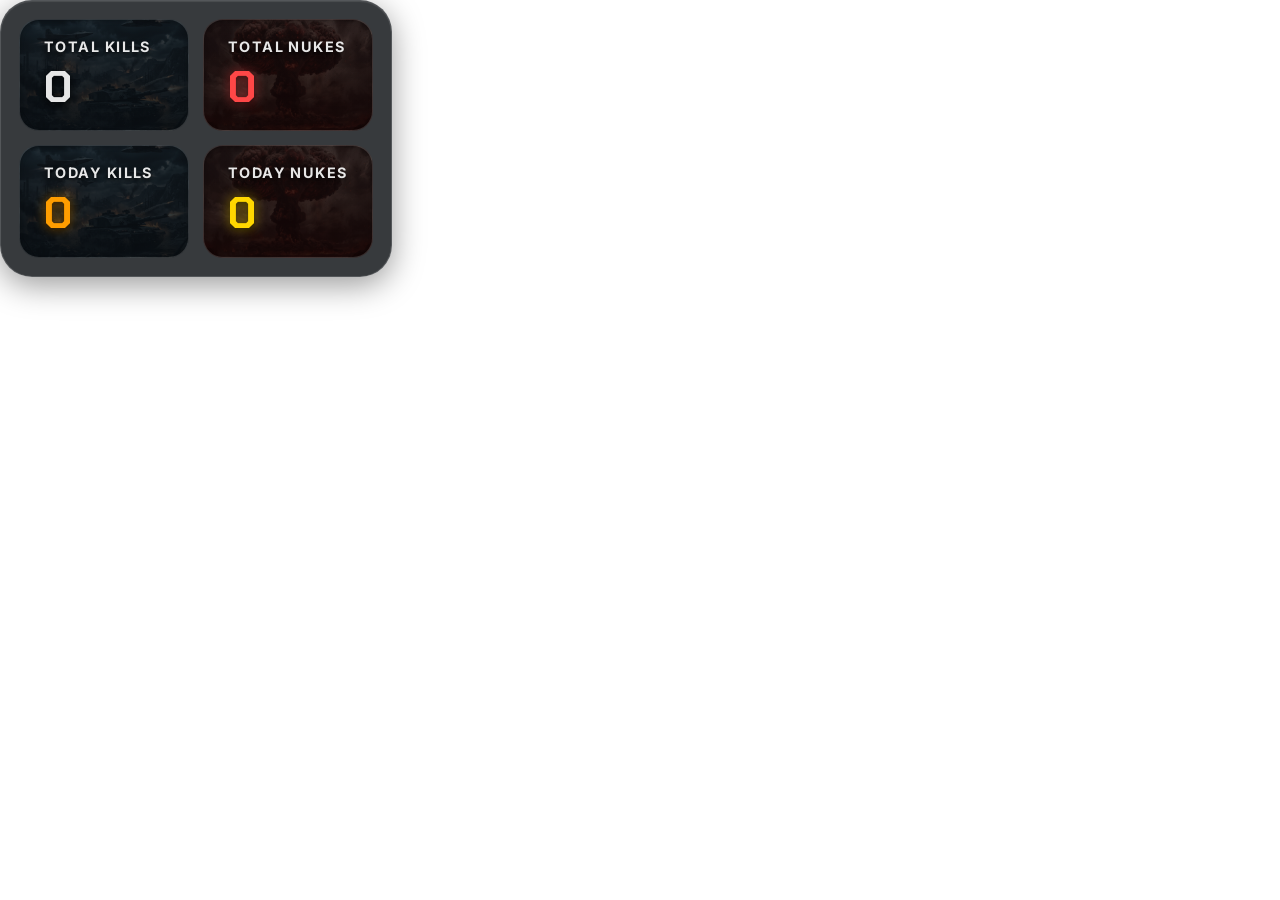
==== index.html @ 0ee02aaa "initial commit: Add overlay sourcem README and gitignore" ====
<!doctype html>
<html lang="en">
    <head>
        <meta charset="utf-8" />
        <meta name="viewport" content="width=device-width, initial-scale=1.0" />
        <title>Nuke Counter</title>
        <link rel="stylesheet" type="text/css" href="./style.css" />
        <script type="text/javascript" src="./nuke_counter.js" defer></script>
    </head>
    <body>
        <div class="shell">
            <div class="grid">
                <div class="metric">
                    <div class="label">Total Kills</div>
                    <div id="total-kill" class="count">0</div>
                </div>
                <div class="metric">
                    <div class="label">Total Nukes</div>
                    <div id="total-nuke" class="count">0</div>
                </div>
                <div class="metric">
                    <div class="label">Today Kills</div>
                    <div id="today-kill" class="count-side">0</div>
                </div>
                <div class="metric">
                    <div class="label">Today Nukes</div>
                    <div id="today-nuke" class="count-side">0</div>
                </div>
            </div>
        </div>
        <!-- Edit Modal for OBS -->
        <div id="edit-modal" class="modal-overlay" style="display: none;">
            <div class="modal-content">
                <h3>手動修改數據</h3>
                <div class="input-group">
                    <label>Total Kills (總擊殺)</label>
                    <input type="number" id="input-total-kills" />
                </div>
                <div class="input-group">
                    <label>Total Nukes (總核彈)</label>
                    <input type="number" id="input-total-nukes" />
                </div>
                <div class="modal-actions">
                    <button id="btn-save">儲存 (Save)</button>
                    <button id="btn-cancel">取消 (Cancel)</button>
                </div>
            </div>
        </div>
    </body>
</html>
---- style.css ----
@import url('https://fonts.googleapis.com/css2?family=Chakra+Petch:wght@500;700&family=Inter:wght@400;600&display=swap');

body {
    margin: 0;
    overflow: hidden;
    background: transparent;
    /* Inter for clean Apple-like labels, Chakra Petch for War Thunder-like tech numbers */
    font-family: 'Inter', sans-serif;
    text-rendering: optimizeLegibility;
    -webkit-font-smoothing: antialiased;
    -moz-osx-font-smoothing: grayscale;
}

.shell {
    display: inline-flex;
    flex-direction: column;
    align-items: stretch;
    justify-content: center;
    min-width: 320px;
    padding: 18px;
    
    /* Apple Glassmorphism Effect - Optimized for OBS to avoid roughness */
    background: rgba(20, 24, 28, 0.85);
    
    /* Apple style smooth rounded corners and border */
    border-radius: 32px;
    border: 1px solid rgba(255, 255, 255, 0.15);
    box-shadow: 
        0 8px 32px rgba(0, 0, 0, 0.4),
        inset 0 1px 1px rgba(255, 255, 255, 0.1);
    
    color: #ffffff;
}

.grid {
    display: grid;
    grid-template-columns: repeat(2, 1fr);
    gap: 14px;
}

.metric {
    position: relative;
    display: flex;
    flex-direction: column;
    align-items: flex-start;
    justify-content: center;
    padding: 18px 24px;
    
    /* Inner glass effect base */
    background-color: rgba(0, 0, 0, 0.4);
    border-radius: 20px;
    border: 1px solid rgba(255, 255, 255, 0.15);
    box-shadow: inset 0 2px 4px rgba(0, 0, 0, 0.2);
    
    transition: transform 0.3s cubic-bezier(0.25, 1, 0.5, 1), filter 0.3s ease;
}

.metric:hover {
    transform: scale(1.02);
    filter: brightness(1.25);
}

.label {
    font-size: 0.9rem;
    letter-spacing: 0.1em;
    text-transform: uppercase;
    color: rgba(255, 255, 255, 0.9);
    font-weight: 700;
    margin-bottom: 8px;
    text-shadow: 0 2px 4px rgba(0,0,0,0.9);
}

.count, .count-side {
    margin: 0;
    /* War Thunder tech/military font for the numbers */
    font-family: 'Chakra Petch', sans-serif;
    font-size: 2.8rem;
    font-weight: 700;
    line-height: 1.1;
    color: #ffffff;
    text-shadow: 0 2px 8px rgba(0,0,0,1);
}

/* Kills Blocks Background (1st & 3rd) */
.metric:nth-child(1), .metric:nth-child(3) {
    background-image: 
        linear-gradient(to bottom, rgba(15, 20, 25, 0.65), rgba(10, 15, 20, 0.85)),
        url('./kill_bg.png');
    background-size: cover;
    background-position: center;
}

/* Nuke Blocks Background (2nd & 4th) */
.metric:nth-child(2), .metric:nth-child(4) {
    background-image: 
        linear-gradient(to bottom, rgba(25, 10, 10, 0.65), rgba(20, 5, 5, 0.85)),
        url('./nuke_bg.png');
    background-size: cover;
    background-position: center;
}

/* War Thunder style accents (Orange, Red, White, Yellow) */
.metric:nth-child(1) .count {
    color: #e6e6e6; /* Silver/White for Total Kills */
}

.metric:nth-child(2) .count {
    color: #ff4747; /* WT Red for Total Nukes */
    text-shadow: 0 0 12px rgba(255, 71, 71, 0.6), 0 2px 4px rgba(0,0,0,0.9);
}

.metric:nth-child(3) .count-side {
    color: #ff9d00; /* WT Orange for Today Kills */
    text-shadow: 0 0 12px rgba(255, 157, 0, 0.6), 0 2px 4px rgba(0,0,0,0.9);
}

.metric:nth-child(4) .count-side {
    color: #ffd700; /* WT Yellow/Gold for Today Nukes */
    text-shadow: 0 0 12px rgba(255, 215, 0, 0.6), 0 2px 4px rgba(0,0,0,0.9);
}

/* Floating Animations */
.floating-text {
    position: absolute;
    /* 位置改成可調整的 CSS 變數，方便固定在指定座標 */
    left: var(--floating-left, auto);
    right: var(--floating-right, 15px);
    top: var(--floating-top, 50%);
    font-family: 'Chakra Petch', sans-serif;
    font-size: 2.2rem;
    font-weight: 700;
    opacity: 0;
    pointer-events: none;
    /* 👇 這裡的 3.0s 是動畫的總持續時間，若要改長短，請同步修改 nuke_counter.js 的時間 */
    animation: floatUp 5.0s cubic-bezier(0.25, 1, 0.5, 1) forwards;
}

.floating-text.kill-anim {
    color: #ff9d00;
    text-shadow: 0 0 15px #ff9d00, 0 2px 5px #000;
}

.floating-text.nuke-anim {
    color: #ff4747;
    text-shadow: 0 0 20px #ff4747, 0 2px 5px #000;
    /* 固定在一點時，讓動畫只做縮放/淡出，不再往上飄 */
    left: var(--nuke-left, auto);
    right: auto;
    top: var(--nuke-top, 50%);
}

.nuke-text-wrap {
    display: flex;
    align-items: center;
    justify-content: center;
}

.nuke-plus-one {
    white-space: nowrap;
}

.nuke-gif-wrap {
    position: absolute;
    left: var(--nuke-gif-left, var(--nuke-left, auto));
    top: var(--nuke-gif-top, var(--nuke-top, 50%));
    transform: translate(var(--nuke-gif-offset-x, -90px), var(--nuke-gif-offset-y, -20px));
    pointer-events: none;
}

.nuke-gif {
    /* 👇 這裡可以調整 GIF 的大小 */
    width: 150px;
    height: auto;
    object-fit: contain;
    filter: drop-shadow(0 0 8px rgba(255, 71, 71, 0.8));
}

@keyframes floatUp {
    0% {
        opacity: 0;
        transform: translateY(0) scale(0.5);
    }
    15% {
        opacity: 1;
        transform: translateY(0) scale(1.3);
    }
    100% {
        opacity: 0;
        transform: translateY(0) scale(1);
    }
}

@media (max-width: 380px) {
    .shell {
        min-width: 280px;
        border-radius: 24px;
        padding: 14px;
    }
    .count, .count-side {
        font-size: 1.8rem;
    }
    .metric {
        border-radius: 16px;
    }
}

/* Modal Styling */
.modal-overlay {
    position: fixed;
    top: 0;
    left: 0;
    width: 100%;
    height: 100%;
    background: rgba(0, 0, 0, 0.6);
    display: flex;
    justify-content: center;
    align-items: center;
    z-index: 1000;
}

.modal-content {
    background: #1a1e24;
    padding: 24px;
    border-radius: 16px;
    border: 1px solid rgba(255, 255, 255, 0.2);
    width: 280px;
    box-shadow: 0 10px 30px rgba(0, 0, 0, 0.8);
    color: #fff;
    font-family: 'Inter', sans-serif;
}

.modal-content h3 {
    margin-top: 0;
    margin-bottom: 20px;
    font-size: 1.2rem;
    text-align: center;
}

.input-group {
    margin-bottom: 16px;
}

.input-group label {
    display: block;
    font-size: 0.85rem;
    margin-bottom: 8px;
    color: #ccc;
}

.input-group input {
    width: 100%;
    box-sizing: border-box;
    padding: 8px;
    border-radius: 6px;
    border: 1px solid #444;
    background: #0f1216;
    color: #fff;
    font-family: 'Chakra Petch', sans-serif;
    font-size: 1.2rem;
}

.modal-actions {
    display: flex;
    justify-content: space-between;
    margin-top: 24px;
}

.modal-actions button {
    flex: 1;
    padding: 10px;
    margin: 0 5px;
    border: none;
    border-radius: 8px;
    cursor: pointer;
    font-family: 'Inter', sans-serif;
    font-weight: 600;
    transition: background 0.2s;
}

#btn-save {
    background: #ff9d00;
    color: #000;
}
#btn-save:hover {
    background: #ffaa22;
}

#btn-cancel {
    background: #444;
    color: #fff;
}
#btn-cancel:hover {
    background: #555;
}
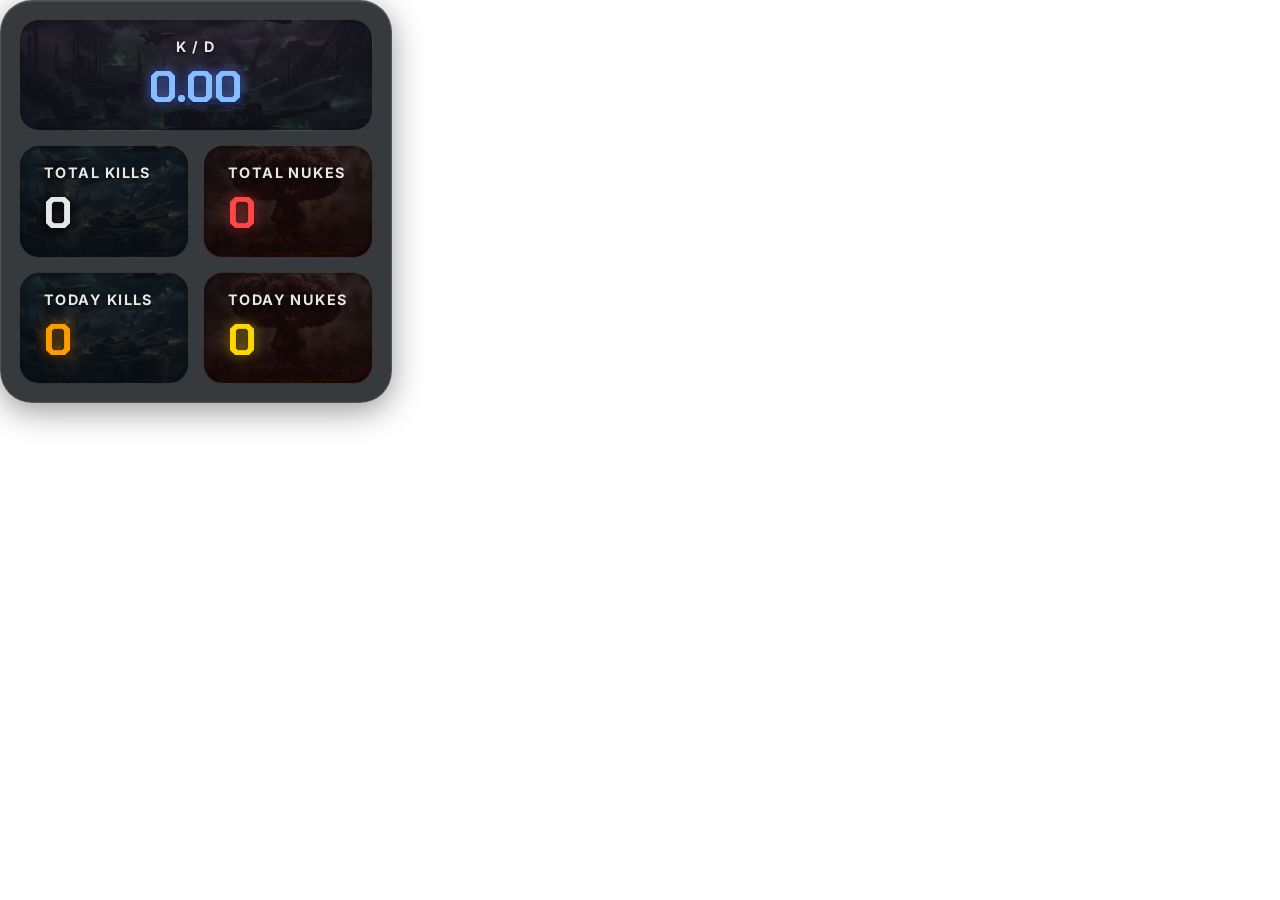
==== commit e0ff5d72: "Added K/D and Death counter" ====
--- a/index.html
+++ b/index.html
@@ -10,19 +10,23 @@
     <body>
         <div class="shell">
             <div class="grid">
-                <div class="metric">
+                <div class="metric kd-metric full-width">
+                    <div class="label">K / D</div>
+                    <div id="total-kd" class="count-side">0.00</div>
+                </div>
+                <div class="metric kill-metric">
                     <div class="label">Total Kills</div>
                     <div id="total-kill" class="count">0</div>
                 </div>
-                <div class="metric">
+                <div class="metric nuke-metric">
                     <div class="label">Total Nukes</div>
                     <div id="total-nuke" class="count">0</div>
                 </div>
-                <div class="metric">
+                <div class="metric kill-metric">
                     <div class="label">Today Kills</div>
                     <div id="today-kill" class="count-side">0</div>
                 </div>
-                <div class="metric">
+                <div class="metric nuke-metric">
                     <div class="label">Today Nukes</div>
                     <div id="today-nuke" class="count-side">0</div>
                 </div>
@@ -32,13 +36,33 @@
         <div id="edit-modal" class="modal-overlay" style="display: none;">
             <div class="modal-content">
                 <h3>手動修改數據</h3>
-                <div class="input-group">
-                    <label>Total Kills (總擊殺)</label>
-                    <input type="number" id="input-total-kills" />
+                <div style="display: flex; gap: 10px; margin-bottom: 10px;">
+                    <div class="input-group" style="flex: 1; margin-bottom: 0;">
+                        <label>Today Kills (今日擊殺)</label>
+                        <input type="number" id="input-today-kills" />
+                    </div>
+                    <div class="input-group" style="flex: 1; margin-bottom: 0;">
+                        <label>Total Deaths (總死亡)</label>
+                        <input type="number" id="input-total-deaths" />
+                    </div>
                 </div>
-                <div class="input-group">
-                    <label>Total Nukes (總核彈)</label>
-                    <input type="number" id="input-total-nukes" />
+                <div style="display: flex; gap: 10px; margin-bottom: 10px;">
+                    <div class="input-group" style="flex: 1; margin-bottom: 0;">
+                        <label>Total Kills (總擊殺)</label>
+                        <input type="number" id="input-total-kills" />
+                    </div>
+                    <div class="input-group" style="flex: 1; margin-bottom: 0;">
+                        <label>Total Nukes (總核彈)</label>
+                        <input type="number" id="input-total-nukes" />
+                    </div>
+                </div>
+                <div style="display: flex; gap: 10px;">
+                    <div class="input-group" style="flex: 1; margin-bottom: 0;">
+                        <label>Today Nukes (今日核彈)</label>
+                        <input type="number" id="input-today-nukes" />
+                    </div>
+                    <div class="input-group" style="flex: 1; margin-bottom: 0; visibility: hidden;">
+                    </div>
                 </div>
                 <div class="modal-actions">
                     <button id="btn-save">儲存 (Save)</button>
--- a/style.css
+++ b/style.css
@@ -60,6 +60,11 @@
     filter: brightness(1.25);
 }
 
+.full-width {
+    grid-column: span 2;
+    align-items: center;
+}
+
 .label {
     font-size: 0.9rem;
     letter-spacing: 0.1em;
@@ -81,8 +86,8 @@
     text-shadow: 0 2px 8px rgba(0,0,0,1);
 }
 
-/* Kills Blocks Background (1st & 3rd) */
-.metric:nth-child(1), .metric:nth-child(3) {
+/* Kills Blocks Background */
+.metric.kill-metric {
     background-image: 
         linear-gradient(to bottom, rgba(15, 20, 25, 0.65), rgba(10, 15, 20, 0.85)),
         url('./kill_bg.png');
@@ -90,8 +95,28 @@
     background-position: center;
 }
 
-/* Nuke Blocks Background (2nd & 4th) */
-.metric:nth-child(2), .metric:nth-child(4) {
+/* Deaths Blocks Background */
+.metric.death-metric {
+    background-image: 
+        linear-gradient(to bottom, rgba(20, 15, 15, 0.65), rgba(15, 10, 10, 0.85)),
+        url('./kill_bg.png');
+    background-size: cover;
+    background-position: center;
+    filter: grayscale(0.5); /* Makes it look duller/different from kills */
+}
+
+/* KD Blocks Background */
+.metric.kd-metric {
+    background-image: 
+        linear-gradient(to bottom, rgba(15, 25, 20, 0.65), rgba(10, 20, 15, 0.85)),
+        url('./kill_bg.png');
+    background-size: cover;
+    background-position: center;
+    filter: hue-rotate(90deg); /* Slight greenish tint */
+}
+
+/* Nuke Blocks Background */
+.metric.nuke-metric {
     background-image: 
         linear-gradient(to bottom, rgba(25, 10, 10, 0.65), rgba(20, 5, 5, 0.85)),
         url('./nuke_bg.png');
@@ -99,22 +124,30 @@
     background-position: center;
 }
 
-/* War Thunder style accents (Orange, Red, White, Yellow) */
-.metric:nth-child(1) .count {
-    color: #e6e6e6; /* Silver/White for Total Kills */
-}
-
-.metric:nth-child(2) .count {
+/* War Thunder style accents (Orange, Red, White, Yellow, Green) */
+.kill-metric .count { color: #e6e6e6; }
+.kill-metric .count-side {
+    color: #ff9d00; /* WT Orange for Today Kills */
+    text-shadow: 0 0 12px rgba(255, 157, 0, 0.6), 0 2px 4px rgba(0,0,0,0.9);
+}
+
+.death-metric .count { color: #e6e6e6; }
+.death-metric .count-side {
+    color: #ff6b6b; /* Soft red for deaths */
+    text-shadow: 0 0 12px rgba(255, 107, 107, 0.6), 0 2px 4px rgba(0,0,0,0.9);
+}
+
+.kd-metric .count { color: #e6e6e6; }
+.kd-metric .count-side {
+    color: #00ff88; /* Bright green for today KD */
+    text-shadow: 0 0 12px rgba(0, 255, 136, 0.6), 0 2px 4px rgba(0,0,0,0.9);
+}
+
+.nuke-metric .count {
     color: #ff4747; /* WT Red for Total Nukes */
     text-shadow: 0 0 12px rgba(255, 71, 71, 0.6), 0 2px 4px rgba(0,0,0,0.9);
 }
-
-.metric:nth-child(3) .count-side {
-    color: #ff9d00; /* WT Orange for Today Kills */
-    text-shadow: 0 0 12px rgba(255, 157, 0, 0.6), 0 2px 4px rgba(0,0,0,0.9);
-}
-
-.metric:nth-child(4) .count-side {
+.nuke-metric .count-side {
     color: #ffd700; /* WT Yellow/Gold for Today Nukes */
     text-shadow: 0 0 12px rgba(255, 215, 0, 0.6), 0 2px 4px rgba(0,0,0,0.9);
 }
@@ -131,13 +164,13 @@
     font-weight: 700;
     opacity: 0;
     pointer-events: none;
-    /* 👇 這裡的 3.0s 是動畫的總持續時間，若要改長短，請同步修改 nuke_counter.js 的時間 */
-    animation: floatUp 5.0s cubic-bezier(0.25, 1, 0.5, 1) forwards;
 }
 
 .floating-text.kill-anim {
     color: #ff9d00;
     text-shadow: 0 0 15px #ff9d00, 0 2px 5px #000;
+    /* 擊殺連殺視窗是 2.5 秒，所以動畫時間設為 2.5s */
+    animation: floatUp 2.5s cubic-bezier(0.25, 1, 0.5, 1) forwards;
 }
 
 .floating-text.nuke-anim {
@@ -147,6 +180,8 @@
     left: var(--nuke-left, auto);
     right: auto;
     top: var(--nuke-top, 50%);
+    /* 核彈維持 5.0 秒 */
+    animation: floatUp 5.0s cubic-bezier(0.25, 1, 0.5, 1) forwards;
 }
 
 .nuke-text-wrap {
@@ -180,9 +215,17 @@
         opacity: 0;
         transform: translateY(0) scale(0.5);
     }
-    15% {
+    10% {
         opacity: 1;
         transform: translateY(0) scale(1.3);
+    }
+    20% {
+        opacity: 1;
+        transform: translateY(0) scale(1);
+    }
+    85% {
+        opacity: 1;
+        transform: translateY(0) scale(1);
     }
     100% {
         opacity: 0;
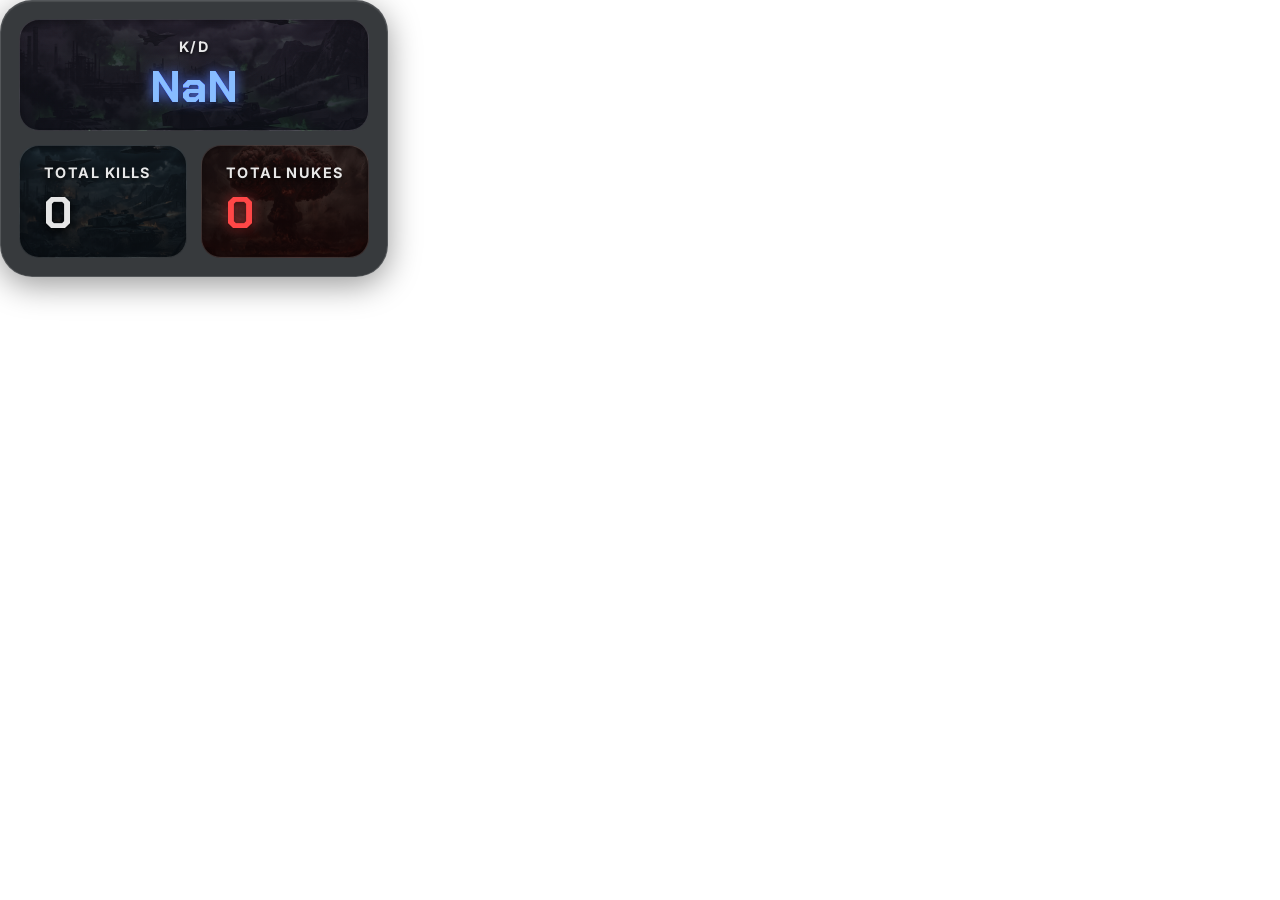
==== commit 7514b470: "Update overlay animations and tracker restart behavior" ====
--- a/index.html
+++ b/index.html
@@ -5,13 +5,13 @@
         <meta name="viewport" content="width=device-width, initial-scale=1.0" />
         <title>Nuke Counter</title>
         <link rel="stylesheet" type="text/css" href="./style.css" />
-        <script type="text/javascript" src="./nuke_counter.js" defer></script>
+        <script type="text/javascript" src="./counter.js" defer></script>
     </head>
     <body>
         <div class="shell">
             <div class="grid">
                 <div class="metric kd-metric full-width">
-                    <div class="label">K / D</div>
+                    <div class="label">K/D</div>
                     <div id="total-kd" class="count-side">0.00</div>
                 </div>
                 <div class="metric kill-metric">
@@ -22,14 +22,7 @@
                     <div class="label">Total Nukes</div>
                     <div id="total-nuke" class="count">0</div>
                 </div>
-                <div class="metric kill-metric">
-                    <div class="label">Today Kills</div>
-                    <div id="today-kill" class="count-side">0</div>
-                </div>
-                <div class="metric nuke-metric">
-                    <div class="label">Today Nukes</div>
-                    <div id="today-nuke" class="count-side">0</div>
-                </div>
+
             </div>
         </div>
         <!-- Edit Modal for OBS -->
@@ -42,26 +35,28 @@
                         <input type="number" id="input-today-kills" />
                     </div>
                     <div class="input-group" style="flex: 1; margin-bottom: 0;">
-                        <label>Total Deaths (總死亡)</label>
-                        <input type="number" id="input-total-deaths" />
+                        <label>Today Deaths (今日死亡)</label>
+                        <input type="number" id="input-today-deaths" />
                     </div>
                 </div>
                 <div style="display: flex; gap: 10px; margin-bottom: 10px;">
                     <div class="input-group" style="flex: 1; margin-bottom: 0;">
+                        <label>Total Deaths (總死亡)</label>
+                        <input type="number" id="input-total-deaths" />
+                    </div>
+                    <div class="input-group" style="flex: 1; margin-bottom: 0;">
                         <label>Total Kills (總擊殺)</label>
                         <input type="number" id="input-total-kills" />
                     </div>
+                </div>
+                <div style="display: flex; gap: 10px;">
                     <div class="input-group" style="flex: 1; margin-bottom: 0;">
                         <label>Total Nukes (總核彈)</label>
                         <input type="number" id="input-total-nukes" />
                     </div>
-                </div>
-                <div style="display: flex; gap: 10px;">
                     <div class="input-group" style="flex: 1; margin-bottom: 0;">
                         <label>Today Nukes (今日核彈)</label>
                         <input type="number" id="input-today-nukes" />
-                    </div>
-                    <div class="input-group" style="flex: 1; margin-bottom: 0; visibility: hidden;">
                     </div>
                 </div>
                 <div class="modal-actions">
--- a/style.css
+++ b/style.css
@@ -77,6 +77,7 @@
 
 .count, .count-side {
     margin: 0;
+    position: relative;
     /* War Thunder tech/military font for the numbers */
     font-family: 'Chakra Petch', sans-serif;
     font-size: 2.8rem;
@@ -84,6 +85,35 @@
     line-height: 1.1;
     color: #ffffff;
     text-shadow: 0 2px 8px rgba(0,0,0,1);
+}
+
+.count.value-anim,
+.count-side.value-anim {
+    animation: kdExample 0.9s cubic-bezier(0.16, 1.15, 0.28, 1) both;
+    overflow: visible;
+}
+
+.value-pulse-ring {
+    position: absolute;
+    inset: -10px -14px;
+    border-radius: 999px;
+    border: 2px solid rgba(255, 215, 0, 0.85);
+    box-shadow: 0 0 18px rgba(255, 215, 0, 0.55);
+    pointer-events: none;
+    animation: kdRing 0.82s ease-out forwards;
+}
+
+.value-pulse-ring-demo {
+    border-color: rgba(255, 255, 255, 0.92);
+    box-shadow: 0 0 22px rgba(255, 255, 255, 0.8), 0 0 34px rgba(0, 255, 136, 0.3);
+}
+
+.value-float-copy {
+    position: absolute;
+    pointer-events: none;
+    white-space: nowrap;
+    z-index: 3;
+    animation: kdFloatCopy 0.9s cubic-bezier(0.22, 1, 0.36, 1) forwards;
 }
 
 /* Kills Blocks Background */
@@ -233,6 +263,62 @@
     }
 }
 
+@keyframes kdRing {
+    0% {
+        opacity: 0.95;
+        transform: scale(0.82);
+    }
+    100% {
+        opacity: 0;
+        transform: scale(1.25);
+    }
+}
+
+@keyframes kdExample {
+    0% {
+        transform: translateY(0) scale(1) rotate(0deg);
+        filter: brightness(1) saturate(1);
+        text-shadow: 0 2px 8px rgba(0,0,0,1);
+    }
+    14% {
+        transform: translateY(0) scale(1.2) rotate(-1deg);
+        filter: brightness(1.45) saturate(1.15);
+        text-shadow: 0 0 18px rgba(255, 255, 255, 0.85), 0 0 30px rgba(0, 255, 136, 0.55);
+    }
+    28% {
+        transform: translateY(-1px) scale(1.1) rotate(1deg);
+        filter: brightness(1.65) saturate(1.25);
+    }
+    42% {
+        transform: translateY(0) scale(1.06) rotate(-0.6deg);
+        filter: brightness(1.25) saturate(1.1);
+    }
+    58% {
+        transform: translateY(0) scale(1.02) rotate(0.4deg);
+        filter: brightness(1.08) saturate(1.05);
+    }
+    100% {
+        transform: translateY(0) scale(1) rotate(0deg);
+        filter: brightness(1) saturate(1);
+        text-shadow: 0 2px 8px rgba(0,0,0,1);
+    }
+}
+
+@keyframes kdFloatCopy {
+    0% {
+        opacity: 0;
+        transform: translateY(0) scale(0.92);
+    }
+    14% {
+        opacity: 1;
+        transform: translateY(-2px) scale(1.08);
+    }
+    100% {
+        opacity: 0;
+        transform: translateY(-26px) scale(1.02);
+    }
+}
+
 @media (max-width: 380px) {
     .shell {
         min-width: 280px;
